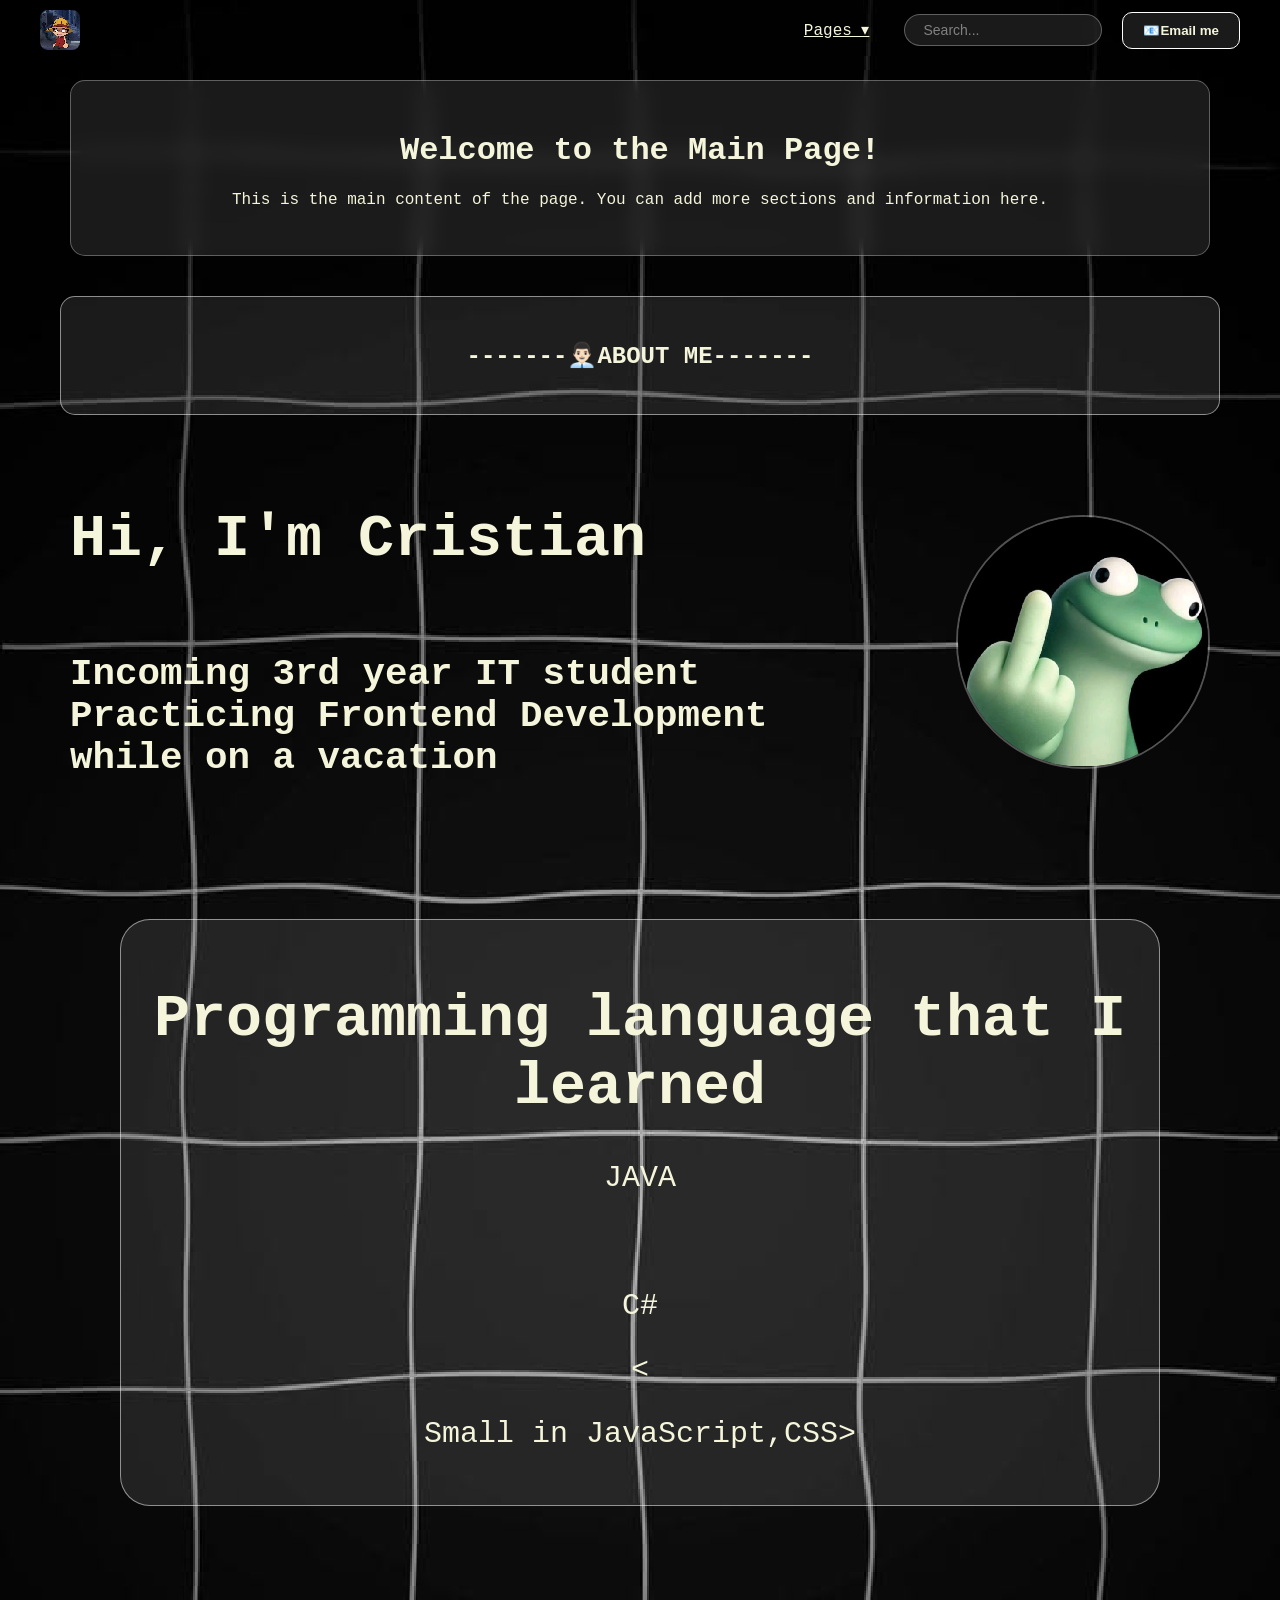
==== MAIN/main.html @ 6b22de81 "update" ====
<!doctype html>
<html lang="en">
  <head>
    <meta charset="UTF-8" />
    <meta name="viewport" content="width=device-width, initial-scale=1.0" />
    <title>MAIN</title>

    <style>
      @import url("../style.css");
    </style>
  </head>

  <body>
    <div class="navbar">
      <img src="logo.jpg" alt="pfp" class="logo" />

      <div class="dropdown">
        <a href="#">Pages ▾</a>

        <div class="dropdown-menu">
          <a href="../index.html">🏠Home</a>
          <a href="#About">👨🏻‍💼About</a>
          <a href="#Contactection">📞Contact</a>
          <a href="#top">⬆️Back to top</a>
        </div>
      </div>

      <div class="search-wrap">
        <input type="text" placeholder="Search..." />
      </div>

      <button class="nav-button">📧Email me</button>
    </div>

    <div class="main-content">
      <h1 id="top">Welcome to the Main Page!</h1>
      <p>
        This is the main content of the page. You can add more sections and
        information here.
      </p>
    </div>

    <section id="About" class="Aboutme">
  <h1>-------👨🏻‍💼ABOUT ME-------</h1>
</section>

<div class="abtcontent">
  <div class="abt-text">
    <h1>Hi, I'm Cristian</h1>
    <small>
      <h2>Incoming 3rd year IT student
        <br>Practicing Frontend Development
        <br>while on a vacation</h2>
    </small>
  </div>

  <div class="abt-image">
    <img src="download.jpg" alt="Cristian">
  </div>
</div>


<div class="PROJECT"> 
      <h1><b>Programming language that I learned</b></h1>
      <p id="Java"> JAVA</p><br>
      <p id="Csharp">C#</p><<br>
      <p id="JavaScript">Small in JavaScript,CSS></p>
</div>


  </body>
</html>
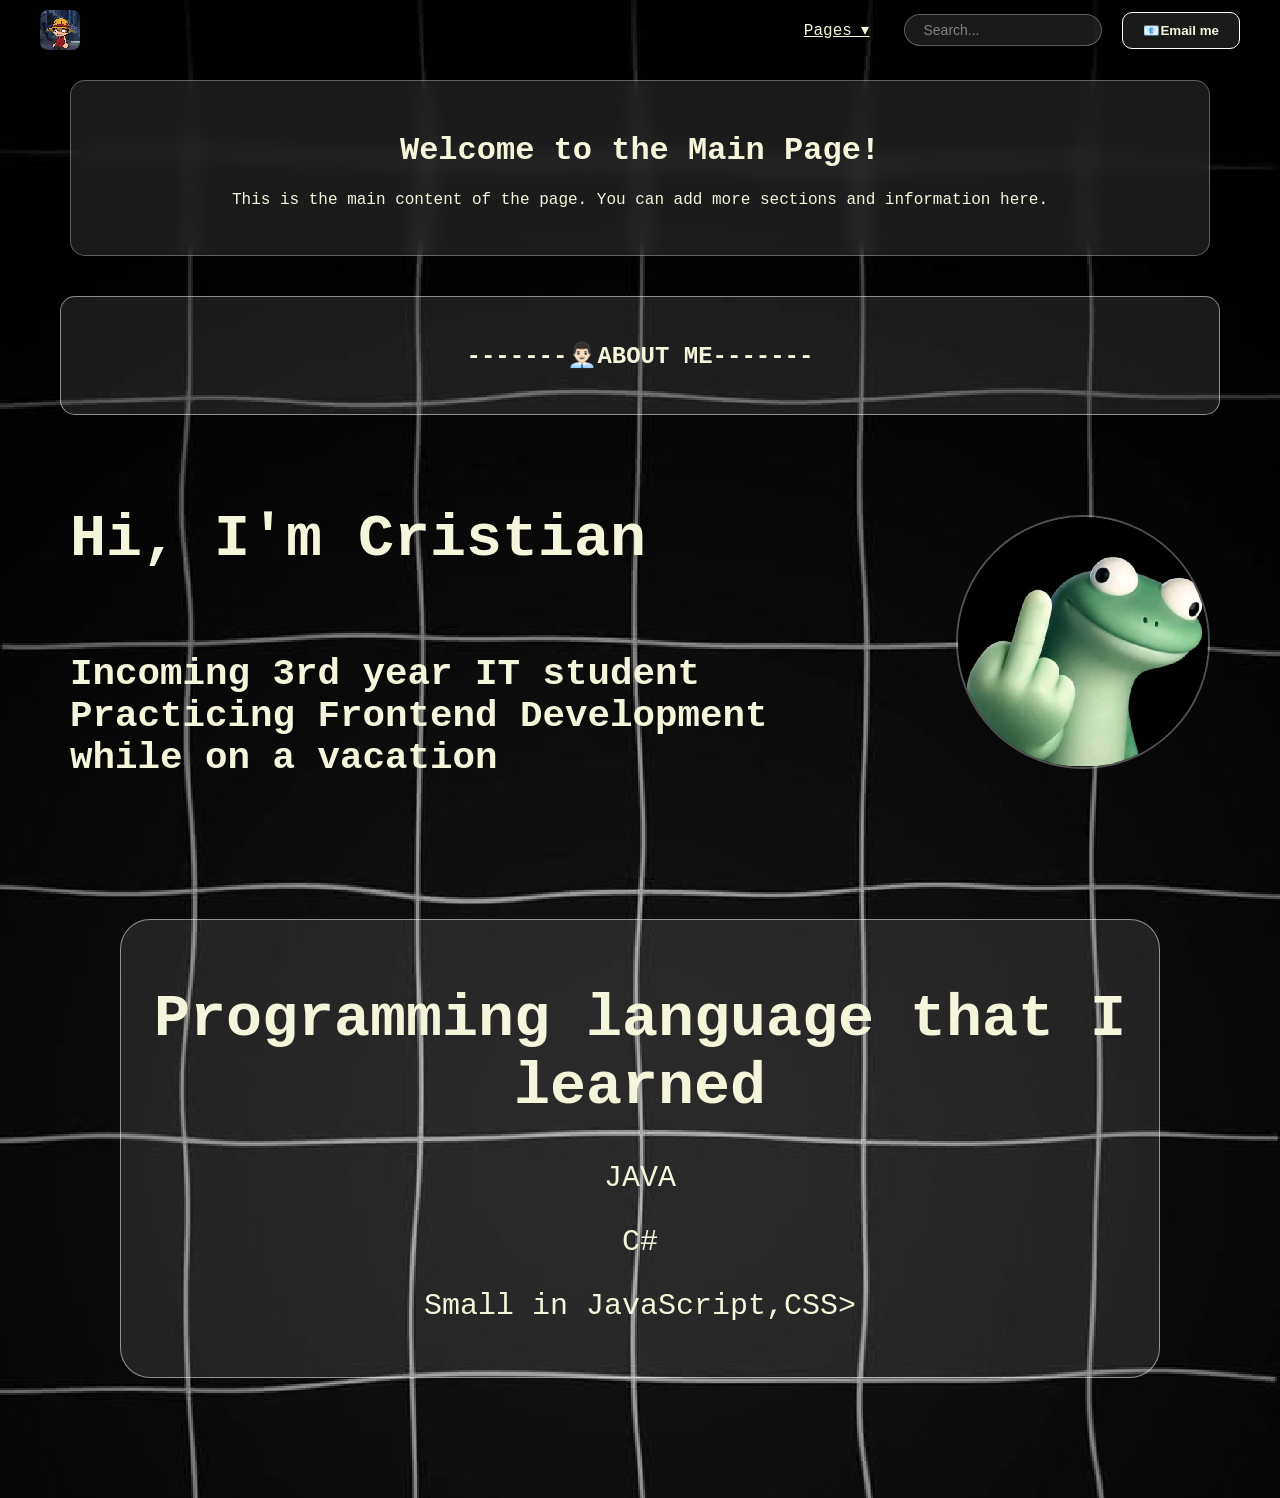
==== commit f4f884e7: "HELLO" ====
--- a/MAIN/main.html
+++ b/MAIN/main.html
@@ -62,8 +62,8 @@
 
 <div class="PROJECT"> 
       <h1><b>Programming language that I learned</b></h1>
-      <p id="Java"> JAVA</p><br>
-      <p id="Csharp">C#</p><<br>
+      <p id="Java"> JAVA</p>
+      <p id="Csharp">C#</p>
       <p id="JavaScript">Small in JavaScript,CSS></p>
 </div>
 
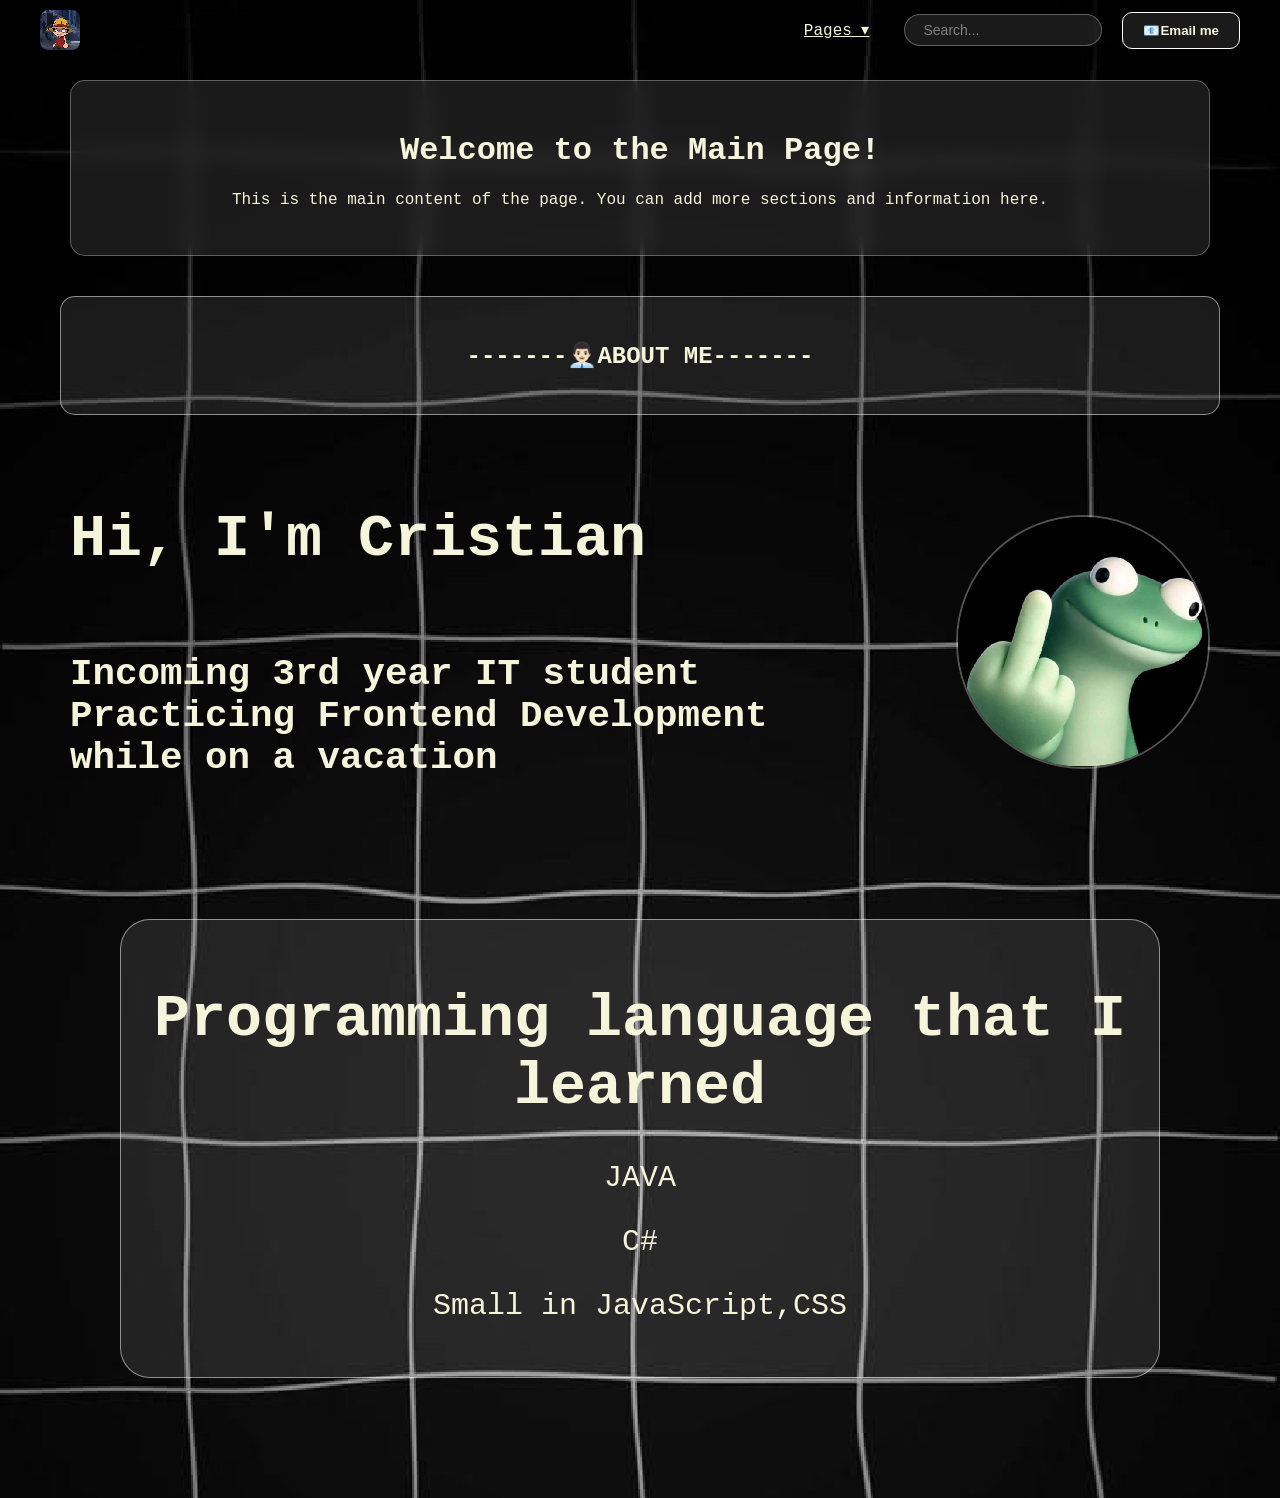
==== commit 02d23e56: "HELLO" ====
--- a/MAIN/main.html
+++ b/MAIN/main.html
@@ -62,9 +62,9 @@
 
 <div class="PROJECT"> 
       <h1><b>Programming language that I learned</b></h1>
-      <p id="Java"> JAVA</p>
-      <p id="Csharp">C#</p>
-      <p id="JavaScript">Small in JavaScript,CSS></p>
+      <p id="Java"> JAVA </p>
+      <p id="Csharp">C# </p>
+      <p id="JavaScript">Small in JavaScript,CSS </p>
 </div>
 
 
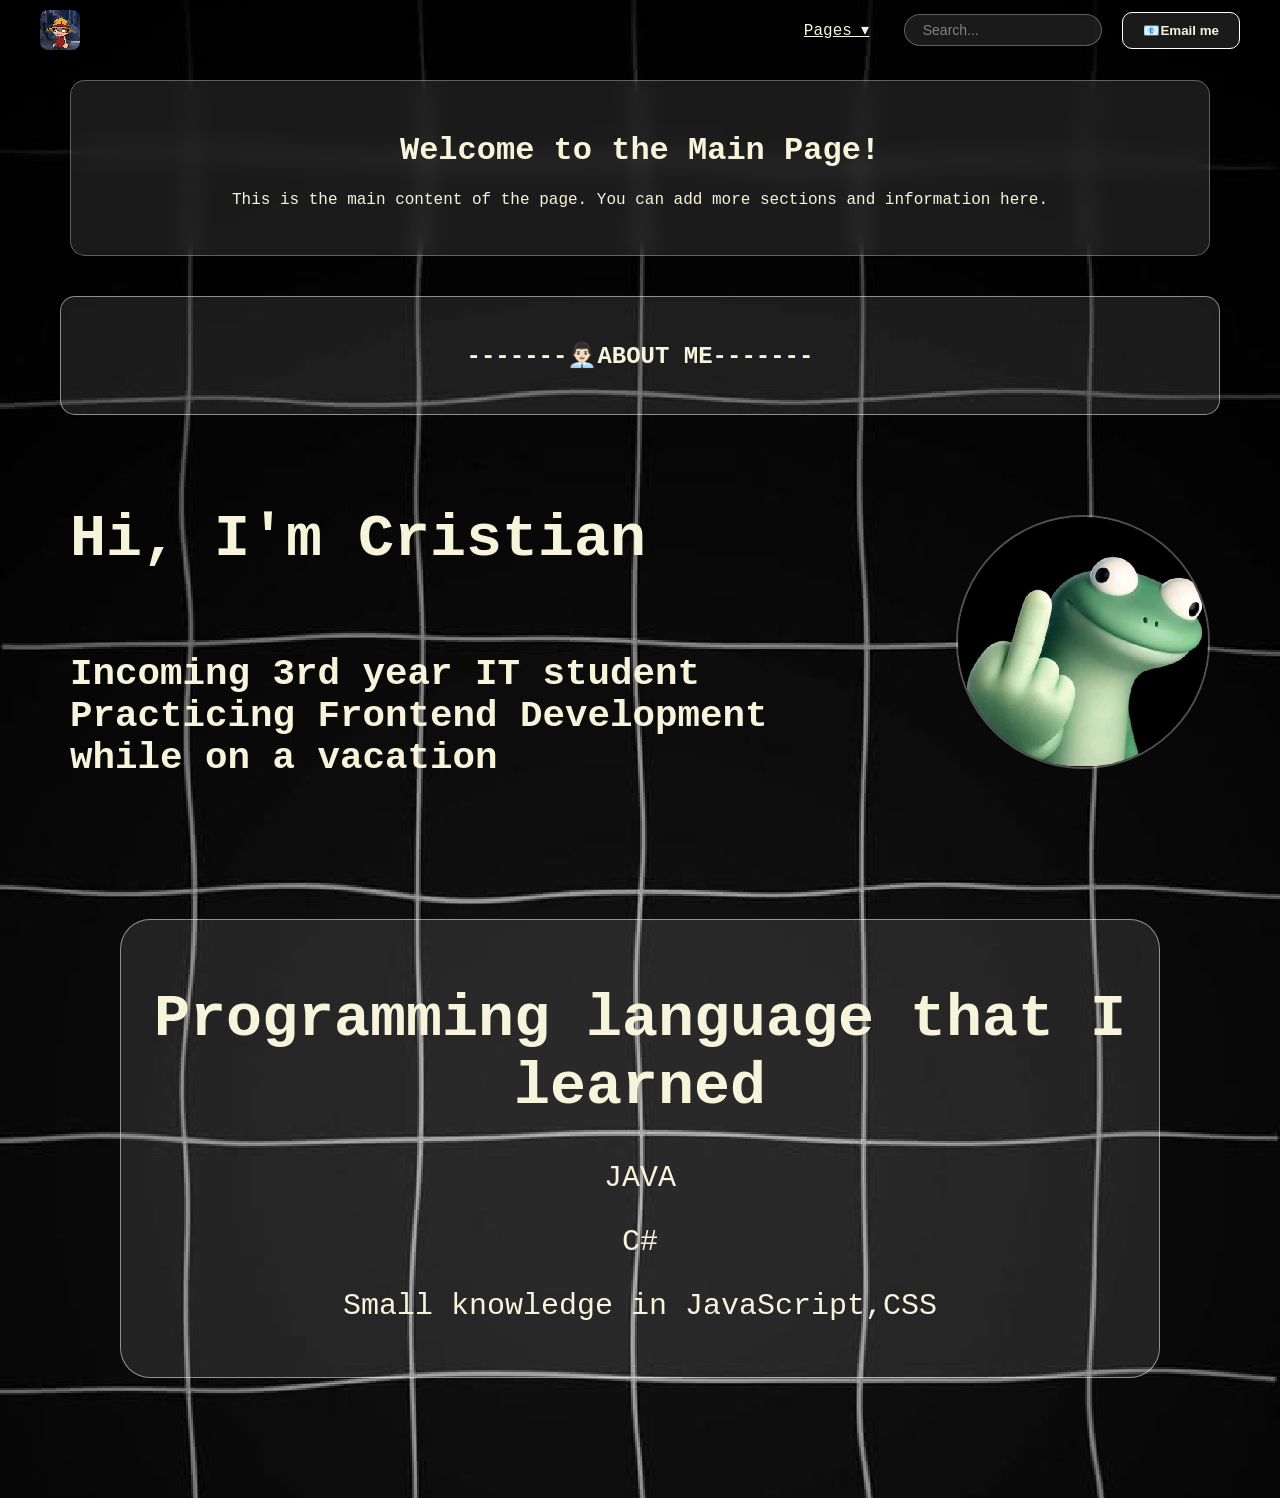
==== commit 0afff51c: "remove <>" ====
--- a/MAIN/main.html
+++ b/MAIN/main.html
@@ -63,8 +63,8 @@
 <div class="PROJECT"> 
       <h1><b>Programming language that I learned</b></h1>
       <p id="Java"> JAVA </p>
-      <p id="Csharp">C# </p>
-      <p id="JavaScript">Small in JavaScript,CSS </p>
+      <p id="Csharp"> C# </p>
+      <p id="JavaScript"> Small knowledge in JavaScript,CSS </p>
 </div>
 
 
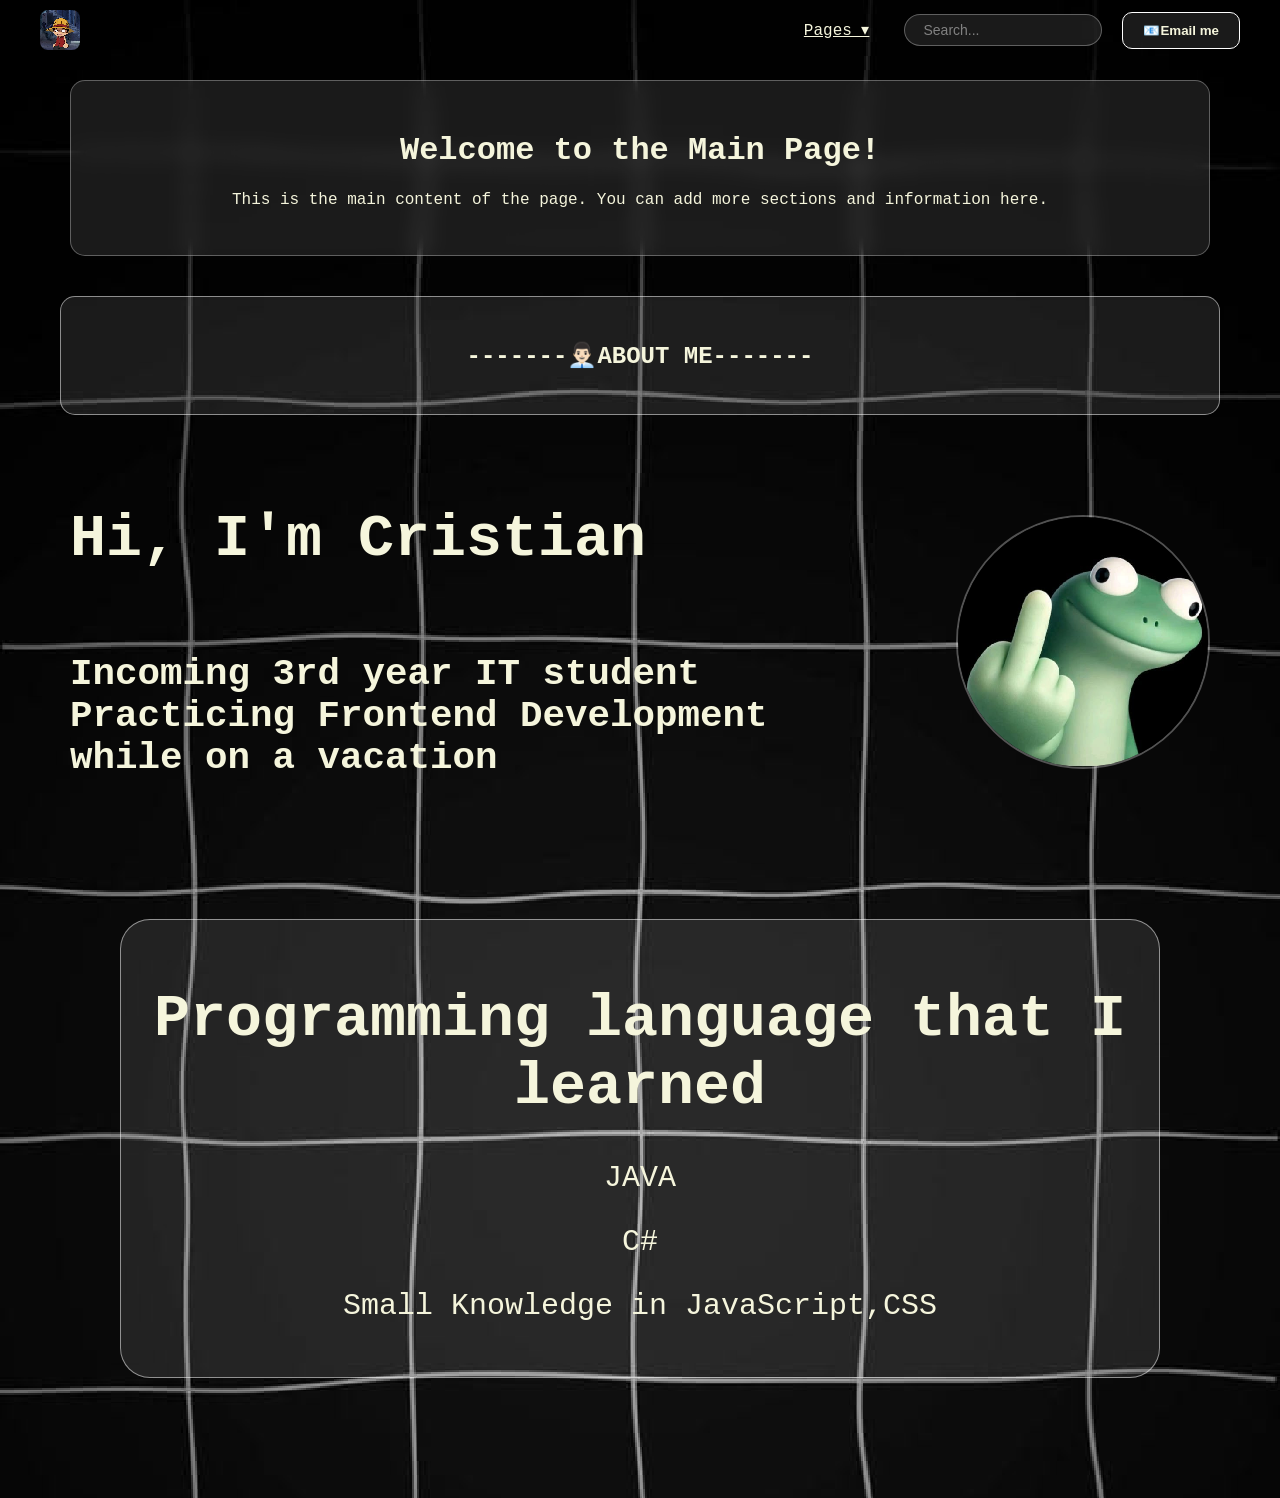
==== commit 4c0f4aac: "Trying to add knowledge" ====
--- a/MAIN/main.html
+++ b/MAIN/main.html
@@ -64,7 +64,7 @@
       <h1><b>Programming language that I learned</b></h1>
       <p id="Java"> JAVA </p>
       <p id="Csharp"> C# </p>
-      <p id="JavaScript"> Small knowledge in JavaScript,CSS </p>
+      <p id="JavaScript"> Small Knowledge in JavaScript,CSS </p>
 </div>
 
 
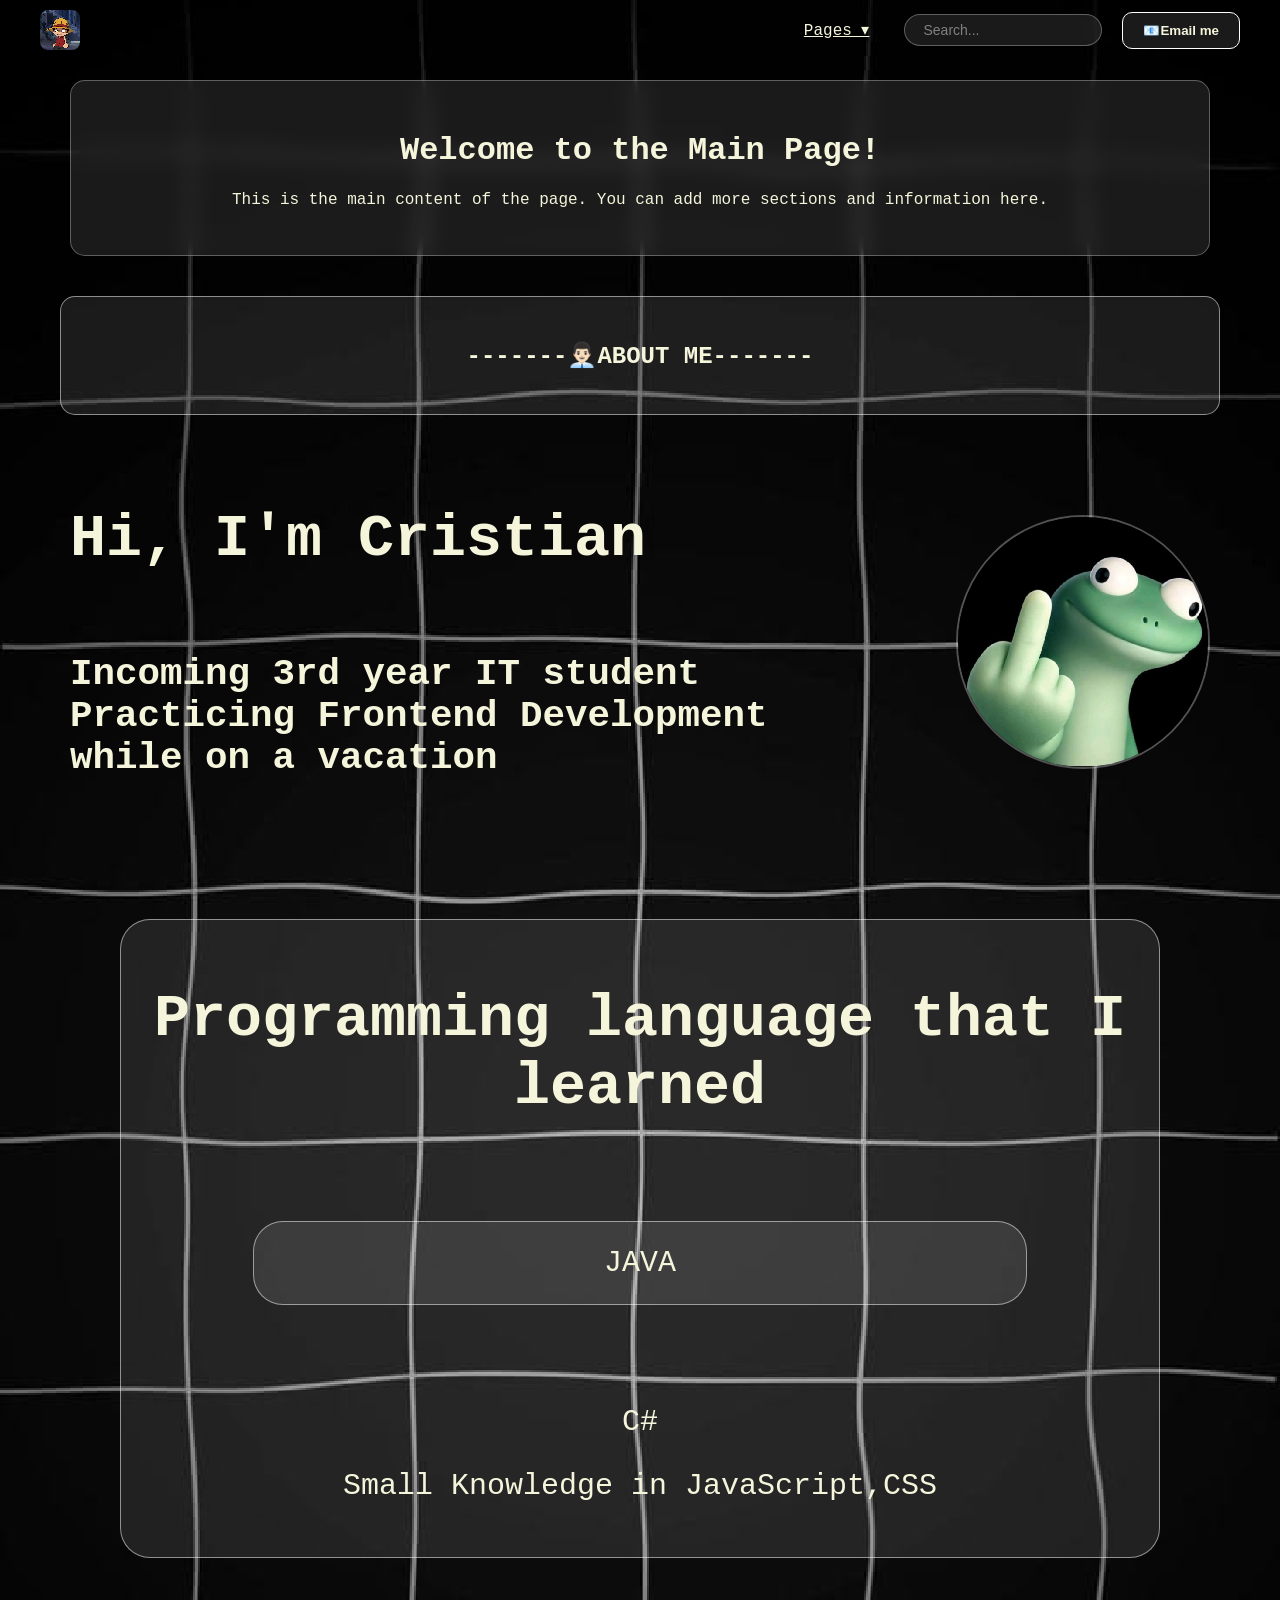
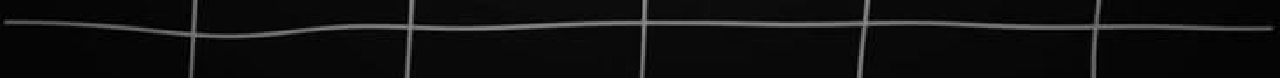
==== commit d524ecd5: "ewan" ====
--- a/MAIN/main.html
+++ b/MAIN/main.html
@@ -62,9 +62,9 @@
 
 <div class="PROJECT"> 
       <h1><b>Programming language that I learned</b></h1>
-      <p id="Java"> JAVA </p>
-      <p id="Csharp"> C# </p>
-      <p id="JavaScript"> Small Knowledge in JavaScript,CSS </p>
+      <p class="Java"> JAVA </p>
+      <p class="Csharp"> C# </p>
+      <p class="JavaScript"> Small Knowledge in JavaScript,CSS </p>
 </div>
 
 
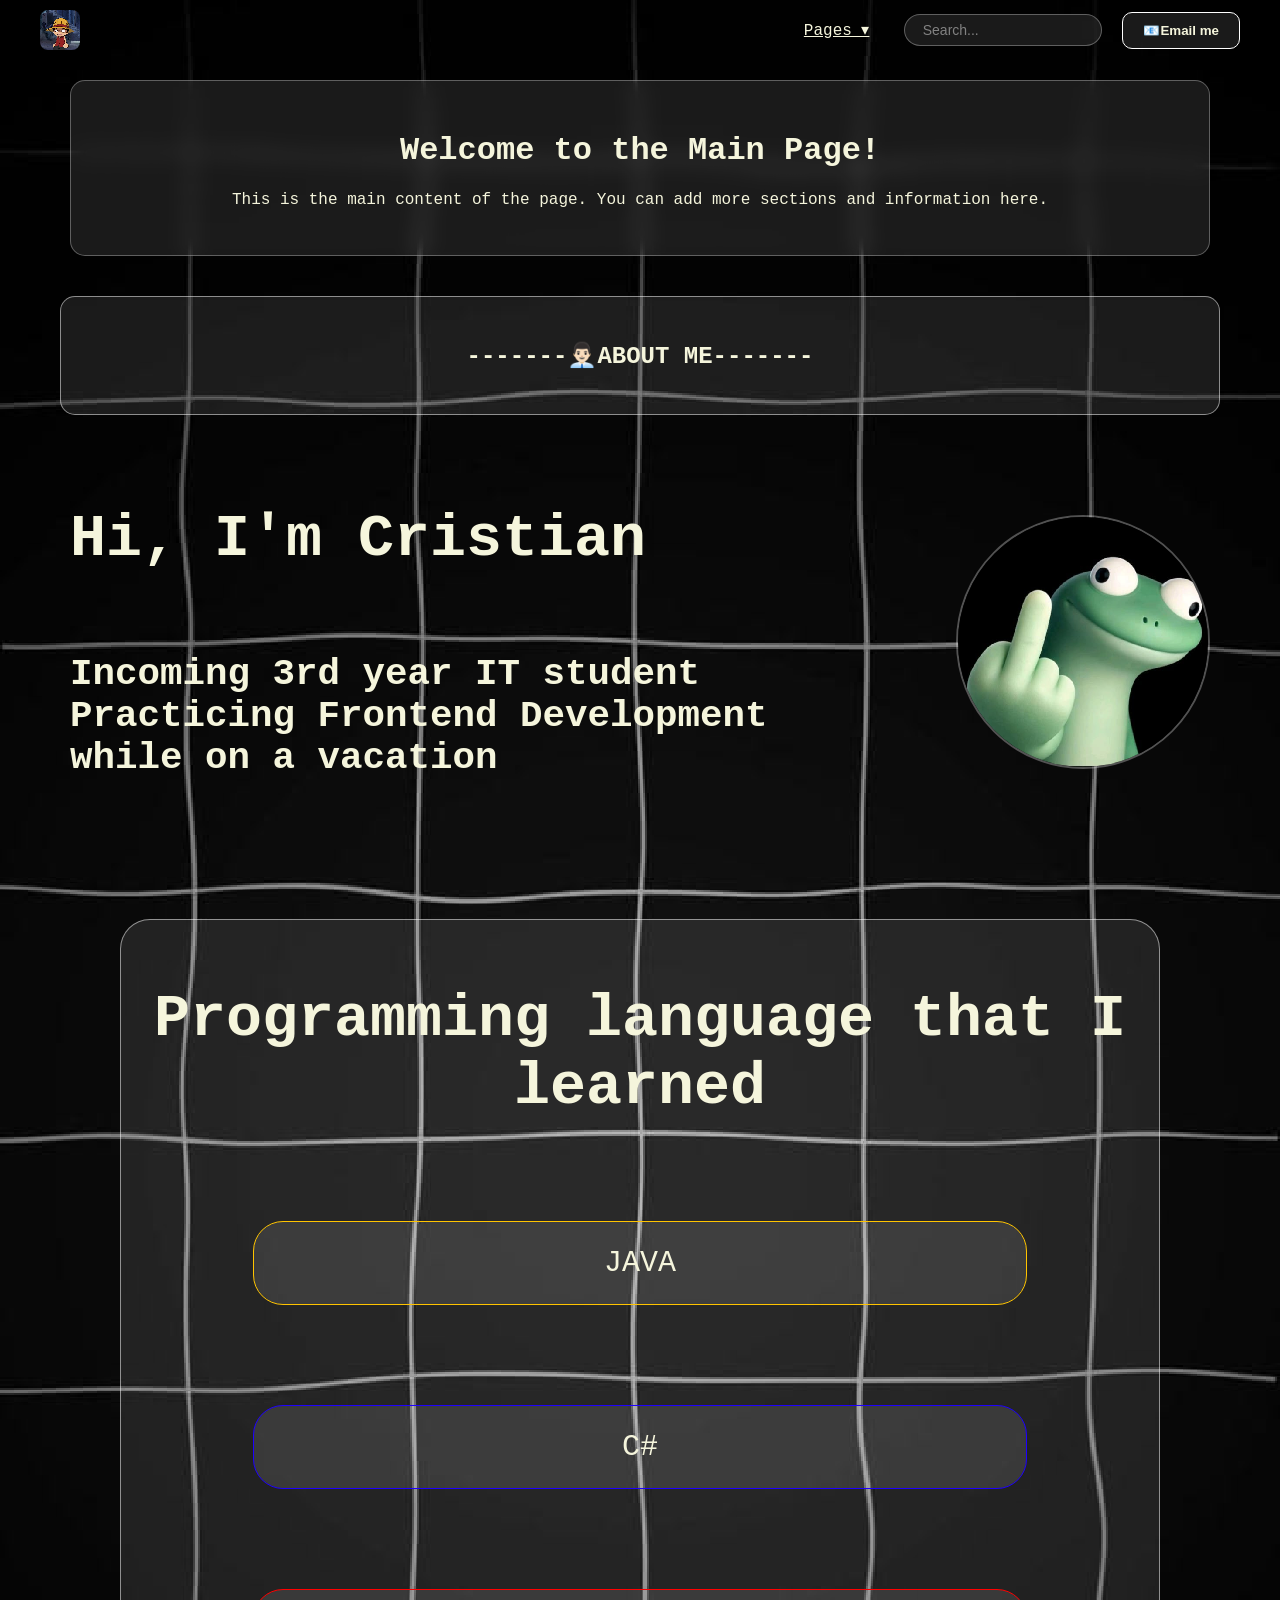
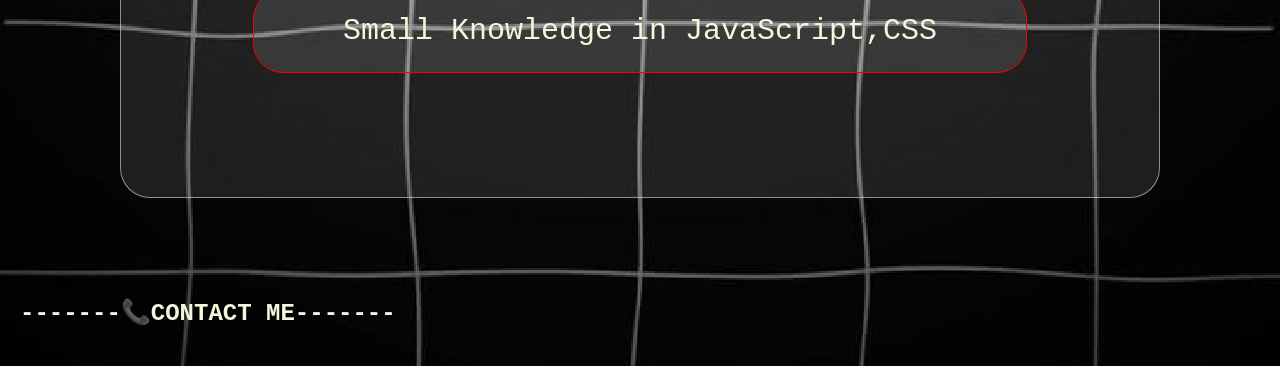
==== commit 65e8ce34: "add contact list" ====
--- a/MAIN/main.html
+++ b/MAIN/main.html
@@ -68,5 +68,17 @@
 </div>
 
 
+<section id="call" class="SOC">
+  <div class="Contact">
+     <h1>-------📞CONTACT ME-------</h1>
+  </div>
+</section>
+
+
+
+
+
+
+
   </body>
 </html>
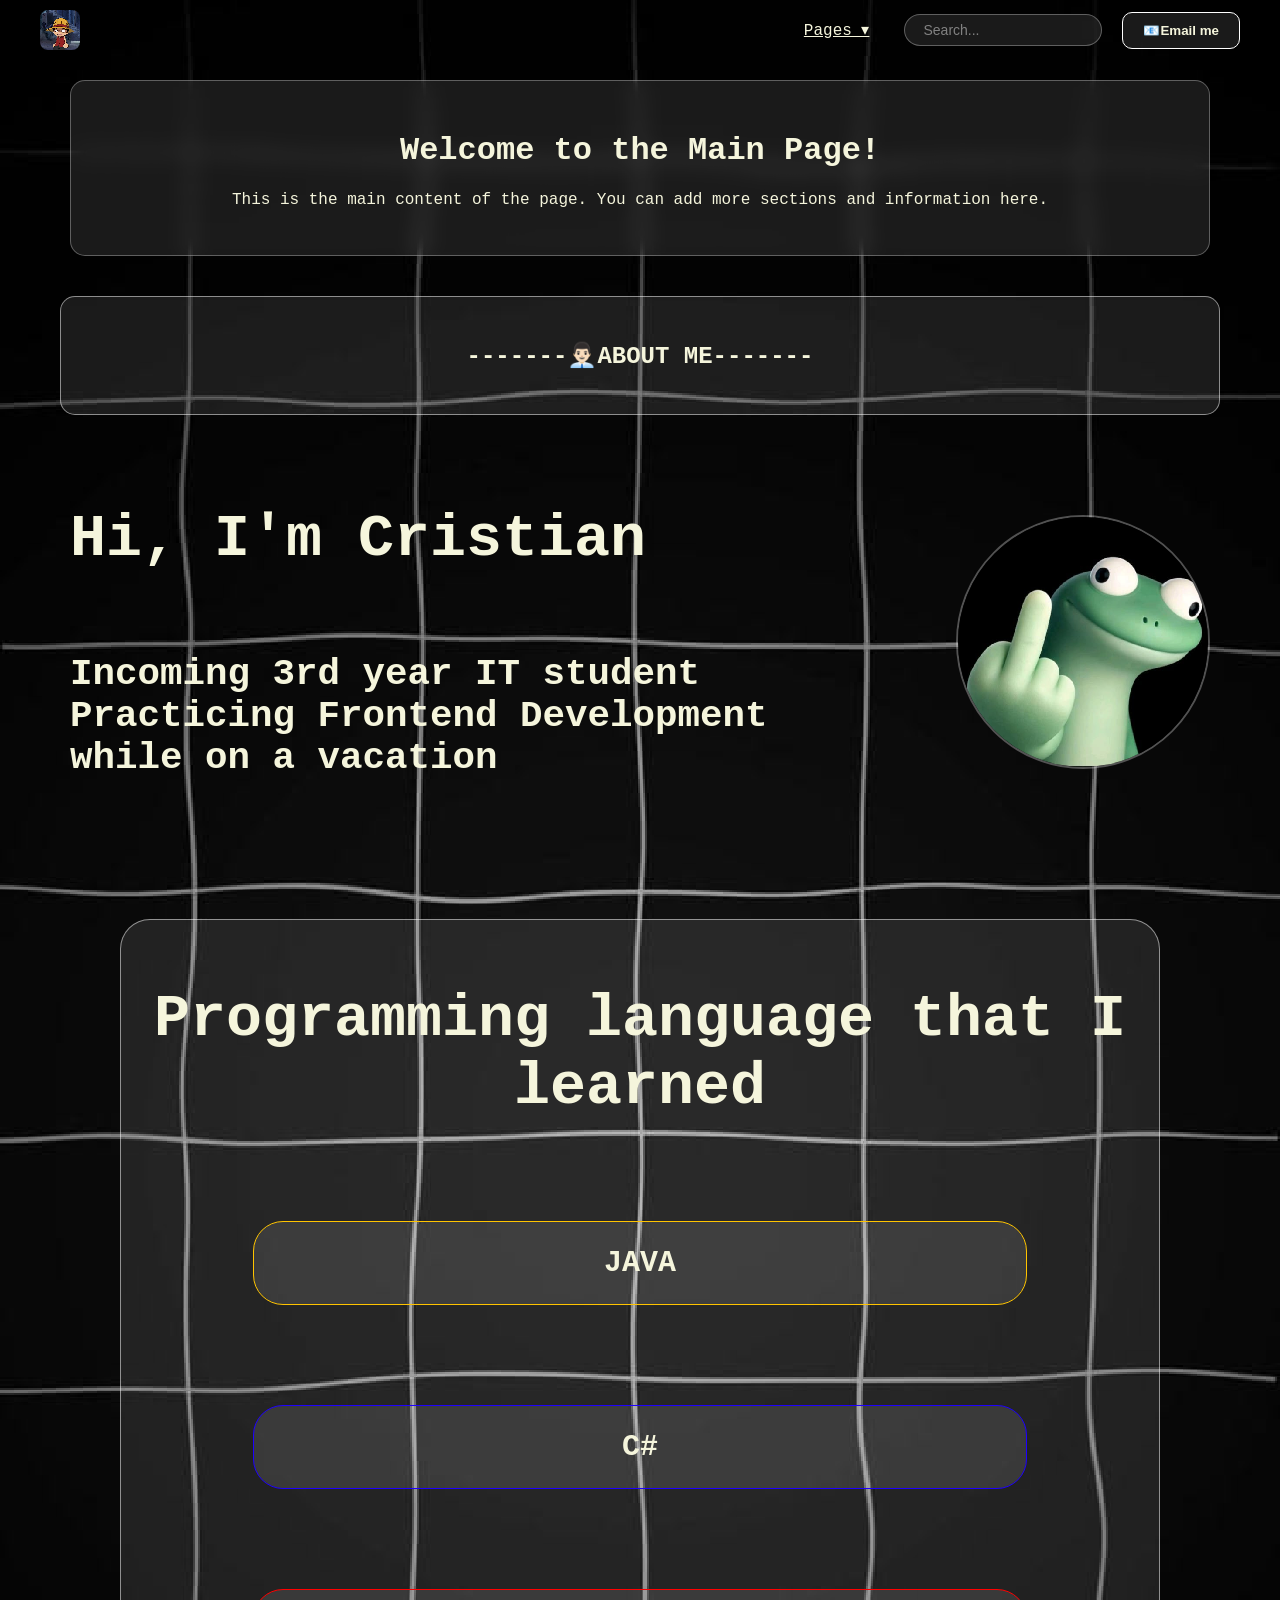
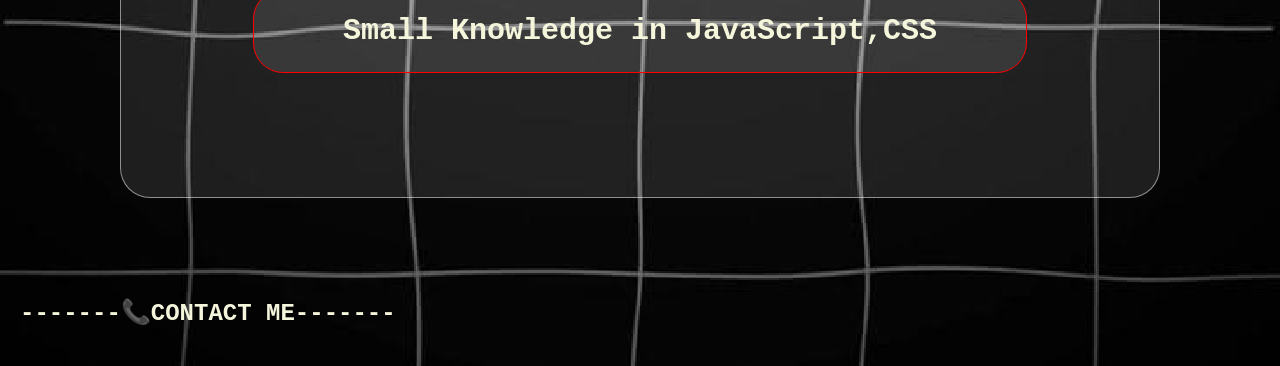
==== commit 73acaa4b: "helooo" ====
--- a/MAIN/main.html
+++ b/MAIN/main.html
@@ -62,9 +62,9 @@
 
 <div class="PROJECT"> 
       <h1><b>Programming language that I learned</b></h1>
-      <p class="Java"> JAVA </p>
-      <p class="Csharp"> C# </p>
-      <p class="JavaScript"> Small Knowledge in JavaScript,CSS </p>
+      <p class="Java"> <b>JAVA</b> </p>
+      <p class="Csharp"> <b>C#</b> </p>
+      <p class="JavaScript"> <b>Small Knowledge in JavaScript,CSS</b> </p>
 </div>
 
 
